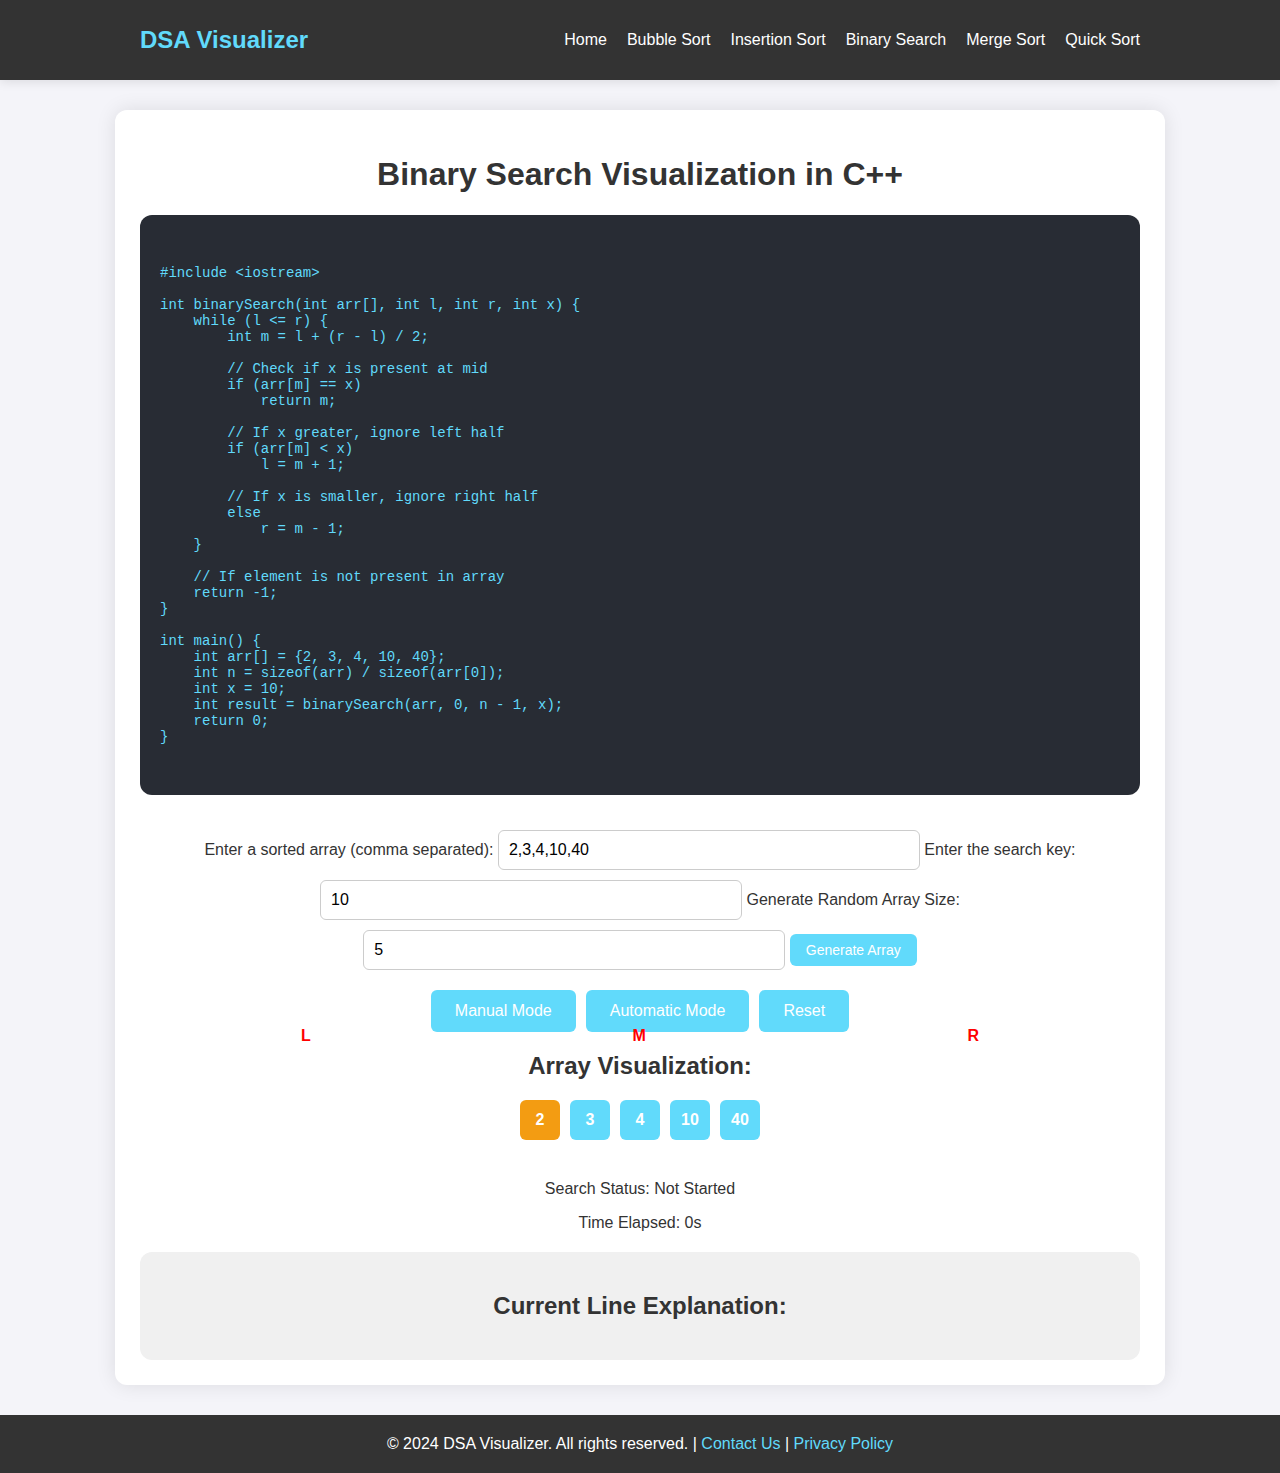
==== binarySearch/index.html @ 66a7acf1 "Initial commit" ====
<!DOCTYPE html>
<html lang="en">
<head>
    <meta charset="UTF-8">
    <meta name="viewport" content="width=device-width, initial-scale=1.0">
    <title>Binary Search Visualization</title>
    <link rel="stylesheet" href="style.css">
</head>
<body>
    <!-- Navigation Bar -->
    <nav>
        <div class="nav-container">
            <a href="#" class="logo">DSA Visualizer</a>
            <ul class="nav-links">
                <li><a href="#">Home</a></li>
                <li><a href="#">Bubble Sort</a></li>
                <li><a href="#">Insertion Sort</a></li>
                <li><a href="#">Binary Search</a></li>
                <li><a href="#">Merge Sort</a></li>
                <li><a href="#">Quick Sort</a></li>
            </ul>
        </div>
    </nav>

    <!-- Main Content -->
    <div class="container">
        <h1>Binary Search Visualization in C++</h1>

        <div class="code-section">
            <pre><code id="code-display">
#include &lt;iostream&gt;

int binarySearch(int arr[], int l, int r, int x) {
    while (l <= r) {
        int m = l + (r - l) / 2;

        // Check if x is present at mid
        if (arr[m] == x)
            return m;

        // If x greater, ignore left half
        if (arr[m] < x)
            l = m + 1;

        // If x is smaller, ignore right half
        else
            r = m - 1;
    }

    // If element is not present in array
    return -1;
}

int main() {
    int arr[] = {2, 3, 4, 10, 40};
    int n = sizeof(arr) / sizeof(arr[0]);
    int x = 10;
    int result = binarySearch(arr, 0, n - 1, x);
    return 0;
}
            </code></pre>
        </div>

        <div class="input-section">
            <label for="array-input">Enter a sorted array (comma separated):</label>
            <input type="text" id="array-input" value="2,3,4,10,40">
            <label for="key-input">Enter the search key:</label>
            <input type="text" id="key-input" value="10">
            <label for="size-input">Generate Random Array Size:</label>
            <input type="number" id="size-input" value="5" min="2" max="20">
            <button id="generate-array-btn">Generate Array</button>
        </div>

        <div class="mode-selection">
            <button id="manual-mode-btn">Manual Mode</button>
            <button id="automatic-mode-btn">Automatic Mode</button>
            <button id="reset-btn">Reset</button>
        </div>

        <div id="manual-controls" class="controls hidden">
            <button id="previous-step-btn">Previous Step</button>
            <button id="next-step-btn">Next Step</button>
        </div>

        <div id="automatic-controls" class="controls hidden">
            <button id="start-stop-btn">Start Search</button>
            <div class="speed-control">
                <label for="speed-slider">Animation Speed:</label>
                <input type="range" id="speed-slider" min="100" max="30000" value="500">
                <span id="speed-value">500 ms</span>
            </div>
        </div>

        <div class="visualization-section">
            <h2>Array Visualization:</h2>
            <div id="array-container"></div>
            <div id="pointer-container">
                <span id="left-pointer">L</span>
                <span id="middle-pointer">M</span>
                <span id="right-pointer">R</span>
            </div>
        </div>

        <div class="status-section">
            <p id="search-status">Search Status: Not Started</p>
            <p id="time-elapsed">Time Elapsed: 0s</p>
        </div>

        <div class="line-explanation">
            <h2>Current Line Explanation:</h2>
            <p id="line-explanation"></p>
        </div>

        <div class="summary-section hidden">
            <h2>Search Summary</h2>
            <p id="summary-description"></p>
            <button id="download-summary-btn">Download Summary</button>
        </div>
    </div>

    <!-- Footer -->
    <footer>
        <p>&copy; 2024 DSA Visualizer. All rights reserved. | <a href="#">Contact Us</a> | <a href="#">Privacy Policy</a></p>
    </footer>

    <script src="script.js"></script>
</body>
</html>
---- binarySearch/style.css ----
/* General Styles */
body {
    font-family: 'Roboto', sans-serif;
    background-color: #f4f4f9;
    margin: 0;
    padding: 0;
    color: #333;
}

a {
    text-decoration: none;
    color: inherit;
}

.container {
    background-color: #ffffff;
    padding: 25px;
    border-radius: 12px;
    box-shadow: 0 0 20px rgba(0, 0, 0, 0.1);
    max-width: 1000px;
    width: 90%;
    margin: 30px auto;
    text-align: center;
}

/* Navigation Bar */
nav {
    background-color: #333;
    padding: 15px;
    box-shadow: 0 2px 10px rgba(0, 0, 0, 0.1);
}

.nav-container {
    display: flex;
    justify-content: space-between;
    align-items: center;
    max-width: 1000px;
    margin: 0 auto;
}

.logo {
    font-size: 24px;
    font-weight: bold;
    color: #61dafb;
}

.nav-links {
    list-style: none;
    display: flex;
    gap: 20px;
}

.nav-links li {
    display: inline;
}

.nav-links a {
    color: #fff;
    font-size: 16px;
    transition: color 0.3s;
}

.nav-links a:hover {
    color: #61dafb;
}

/* Code Section */
.code-section {
    background-color: #282c34;
    color: #61dafb;
    padding: 20px;
    border-radius: 12px;
    margin-bottom: 25px;
    text-align: left;
    overflow-x: auto;
    font-size: 14px;
}

.highlight {
    background-color: yellow;
    color: black;
    padding: 3px 6px;
    border-radius: 4px;
    display: inline-block;
}

/* Input Section */
.input-section {
    margin-bottom: 20px;
}

.input-section input {
    padding: 10px;
    font-size: 16px;
    margin-top: 10px;
    width: 100%;
    max-width: 400px;
    border: 1px solid #ccc;
    border-radius: 6px;
}

#generate-array-btn {
    background-color: #61dafb;
    border: none;
    color: white;
    padding: 8px 16px;
    text-align: center;
    font-size: 14px;
    border-radius: 6px;
    cursor: pointer;
    transition: background-color 0.3s;
}

#generate-array-btn:hover {
    background-color: #21a1f1;
}

/* Mode Selection Buttons */
.mode-selection {
    display: flex;
    justify-content: center;
    margin-bottom: 20px;
    gap: 10px;
}

button {
    background-color: #61dafb;
    border: none;
    color: white;
    padding: 12px 24px;
    text-align: center;
    font-size: 16px;
    border-radius: 6px;
    cursor: pointer;
    transition: background-color 0.3s;
}

button:hover {
    background-color: #21a1f1;
}

/* Controls */
.controls {
    display: flex;
    justify-content: center;
    align-items: center;
    gap: 20px;
    margin-bottom: 20px;
}

.speed-control {
    display: flex;
    align-items: center;
}

.speed-control label {
    margin-right: 10px;
}

#speed-slider {
    width: 160px;
}

/* Visualization Section */
.visualization-section {
    position: relative;
    margin-bottom: 20px;
}

#array-container {
    display: flex;
    justify-content: center;
    margin-top: 15px;
    position: relative;
    min-height: 60px;
}

#pointer-container {
    position: absolute;
    top: -25px;
    width: 100%;
    display: flex;
    justify-content: space-around;
}

#left-pointer, #middle-pointer, #right-pointer {
    color: red;
    font-weight: bold;
    display: none;
}

.array-item {
    width: 40px;
    height: 40px;
    line-height: 40px;
    margin: 0 5px;
    background-color: #61dafb;
    color: #ffffff;
    font-weight: bold;
    border-radius: 6px;
    text-align: center;
    transition: transform 0.3s, background-color 0.3s;
}

.array-item.middle {
    background-color: #f39c12; /* Orange for middle element */
}

.array-item.found {
    background-color: #2ecc71; /* Green for found element */
}

/* Status Section */
.status-section {
    margin-top: 20px;
    font-size: 16px;
}

/* Line Explanation */
.line-explanation {
    margin-top: 20px;
    background-color: #f0f0f0;
    padding: 20px;
    border-radius: 12px;
}

/* Summary Section */
.summary-section {
    margin-top: 30px;
}

.hidden {
    display: none;
}

/* Footer */
footer {
    background-color: #333;
    color: #fff;
    text-align: center;
    padding: 20px 0;
    margin-top: 30px;
    position: relative;
    width: 100%;
}

footer p {
    margin: 0;
}

footer a {
    color: #61dafb;
    transition: color 0.3s;
}

footer a:hover {
    color: #21a1f1;
}
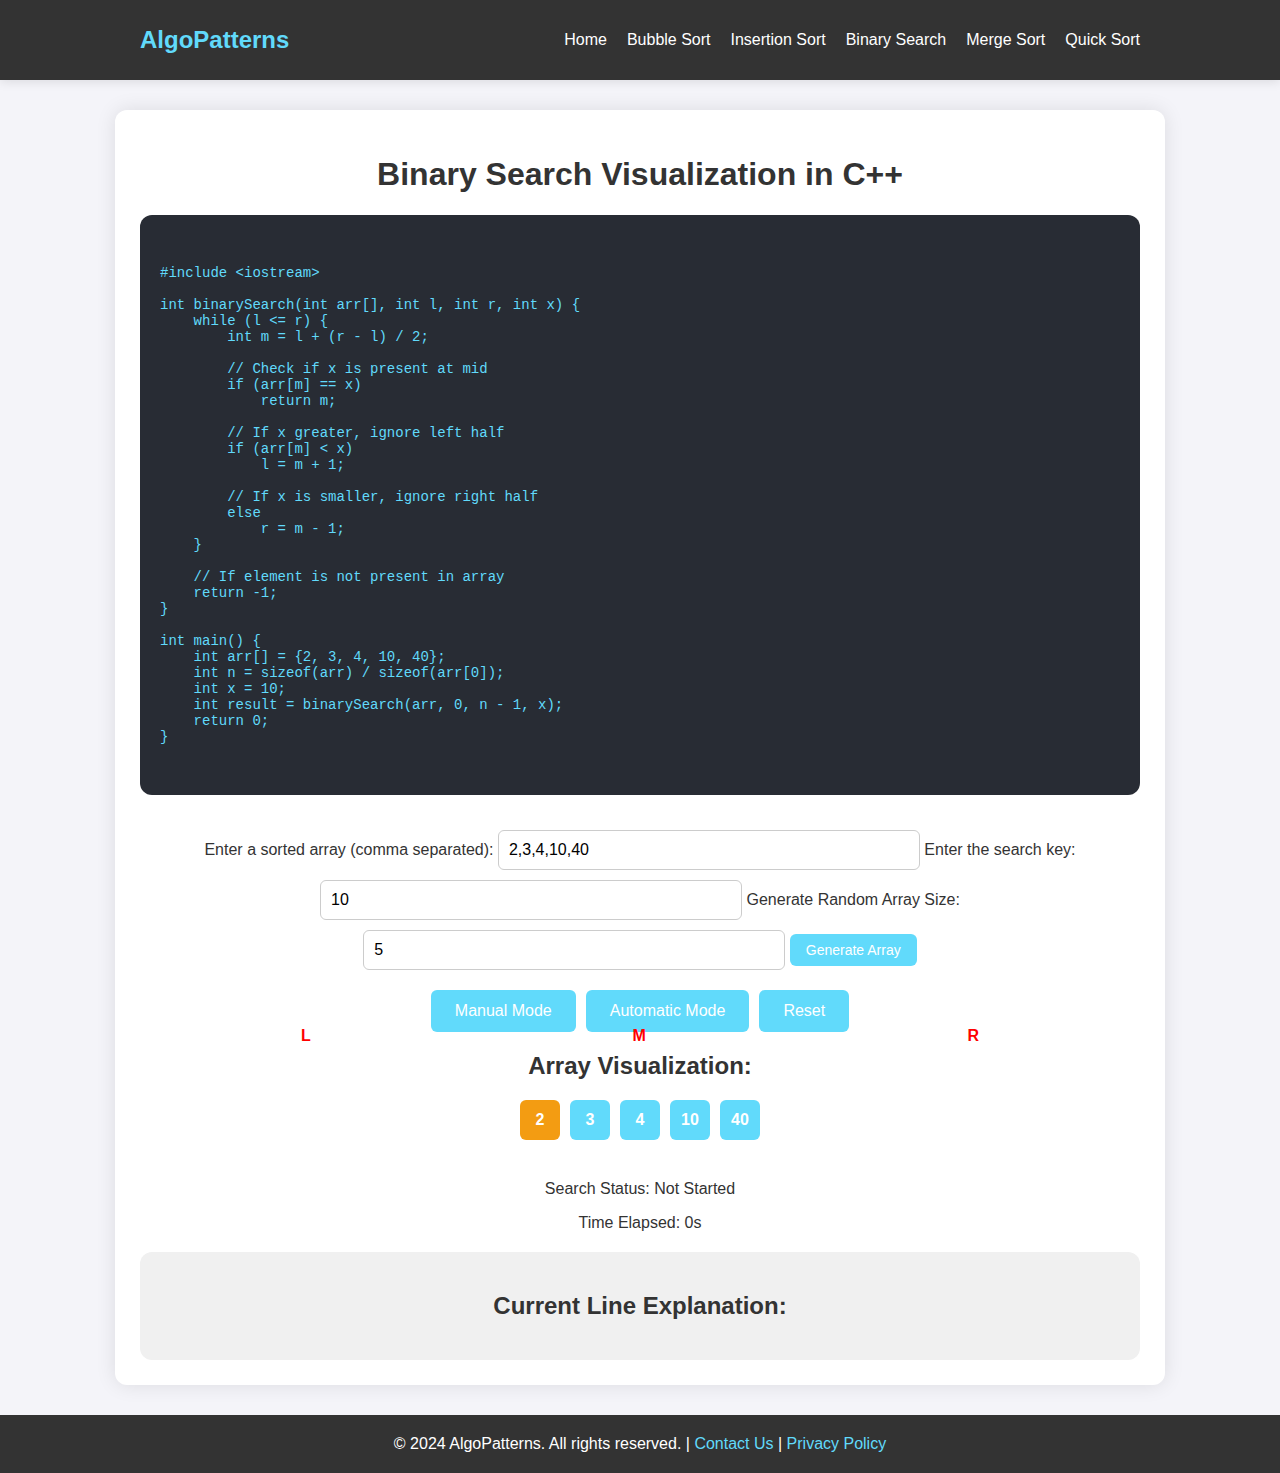
==== commit 95756102: "commit" ====
--- a/binarySearch/index.html
+++ b/binarySearch/index.html
@@ -10,9 +10,9 @@
     <!-- Navigation Bar -->
     <nav>
         <div class="nav-container">
-            <a href="#" class="logo">DSA Visualizer</a>
+            <a href="#" class="logo">AlgoPatterns</a>
             <ul class="nav-links">
-                <li><a href="#">Home</a></li>
+                <li><a href="dsaVisualize/index.html">Home</a></li>
                 <li><a href="#">Bubble Sort</a></li>
                 <li><a href="#">Insertion Sort</a></li>
                 <li><a href="#">Binary Search</a></li>
@@ -120,7 +120,7 @@
 
     <!-- Footer -->
     <footer>
-        <p>&copy; 2024 DSA Visualizer. All rights reserved. | <a href="#">Contact Us</a> | <a href="#">Privacy Policy</a></p>
+        <p>&copy; 2024 AlgoPatterns. All rights reserved. | <a href="#">Contact Us</a> | <a href="#">Privacy Policy</a></p>
     </footer>
 
     <script src="script.js"></script>
